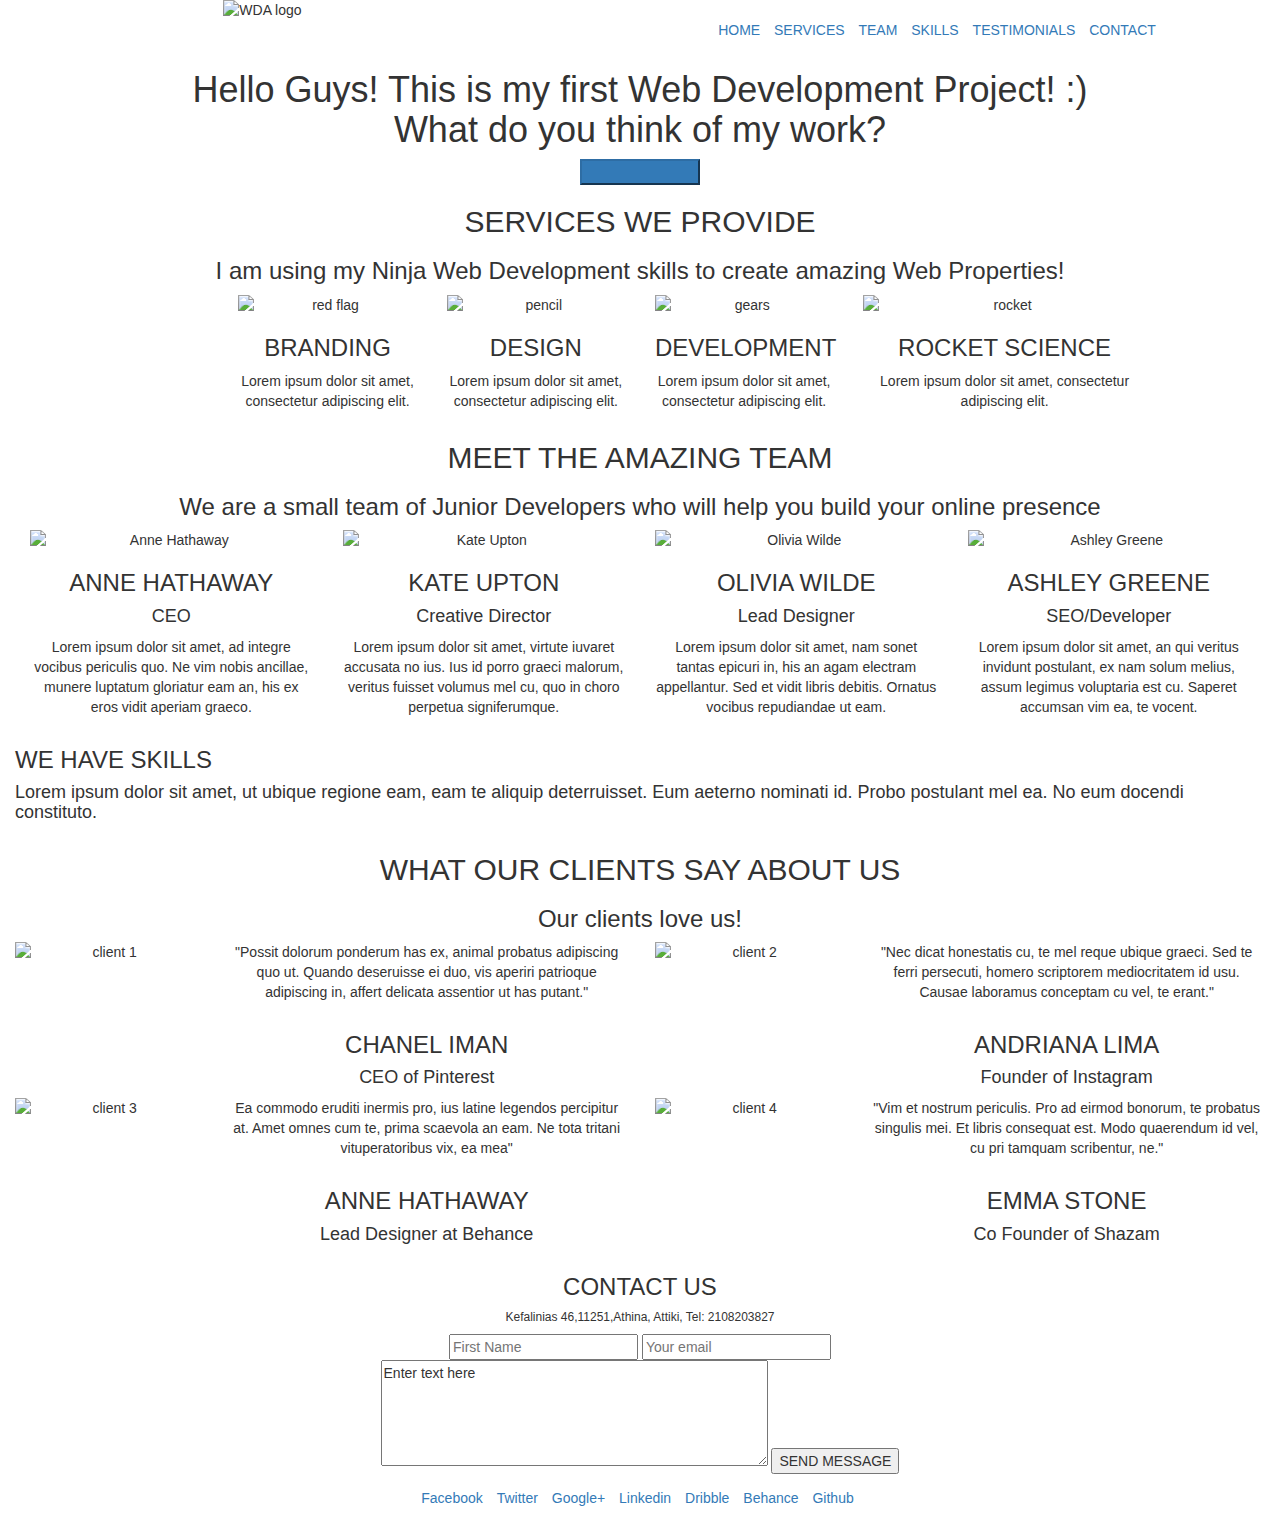
==== index.html @ 6f1df202 "Add files via upload" ====
<html lang="en">

<head>

    <!--Bootstrap-->
    <link rel="stylesheet" href="https://maxcdn.bootstrapcdn.com/bootstrap/3.3.7/css/bootstrap.min.css">
    <script src="https://ajax.googleapis.com/ajax/libs/jquery/3.2.1/jquery.min.js"></script>
    <script src="https://maxcdn.bootstrapcdn.com/bootstrap/3.3.7/js/bootstrap.min.js"></script>
    <script src="https://use.fontawesome.com/dc52ad11bc.js"></script>

    <!--Meta-->
    <meta charset="utf-8">
    <meta name="viewport" content="width=device-width, initial-scale=1">
    <meta http-equiv="X-UA-Compatible" content="IE=edge">

    <!--CSS-->
    <link rel="stylesheet" type="text/css" href="css/style.css">

    <!--Fonts-->
    <link rel="stylesheet" type="text/css" href="css/fonts/fonts.css" />

    <title>WDA Project</title>
</head>

<body>
<header>
    <div class="container-fluid">
        <div class="col-md-7 col-md-offset-2">
            <div class=row>
                <img class="logo" src="https://s1.postimg.org/7ksg6btxzz/logo.png" alt="WDA logo">
            </div>
        </div>
    </div>
    <div class="container-fluid">
        <div class="col-md-7 col-md-offset-4 text-center">
            <div class="row">
                <ul class="list-inline list-responsive text-right spacing menu">
                    <li><a href="#HOME">HOME</a></li>
                    <li><a href="#SERVICES">SERVICES</a></li>
                    <li><a href="#TEAM">TEAM</a></li>
                    <li><a href="#SKILLS">SKILLS</a></li>
                    <li><a href="#TESTIMONIALS">TESTIMONIALS</a></li>
                    <li><a href="#CONTACT">CONTACT</a></li>
                </ul>
            </div>
        </div>
    </div>
</header>
<div id="section-1" class="container-fluid text-center">
    <h1>Hello Guys! This is my first Web Development Project! :)<br>
        What do you think of my work?<br>
    </h1>

    <button type="button" class="btn-primary btn-responsive"><a href="#">IT'S AWESOME!</a></button>
</div>
<div id="section-2" class="container-fluid text-center">
    <h2>SERVICES WE PROVIDE</h2>
    <div class="line-black text-center"><span></span> </div>
    <h3 class="section-2-upper">I am using my Ninja Web Development skills to create amazing Web Properties!</h3>

    <div id="branding" class="container col-md-2 col-md-offset-2 text-center ">
        <img class="flag img-responsive" src="https://s1.postimg.org/10938wjawv/flag.png" alt="red flag">
        <h3 class="section-2">BRANDING</h3>
        <p class="section-2">Lorem ipsum dolor sit amet, consectetur adipiscing elit.</p>
    </div>
    <div id="design" class="container col-md-2">
        <img class="design img-responsive" src="https://s1.postimg.org/9iavqbt5n3/design.png" alt="pencil">
        <h3 class="section-2">DESIGN</h3>
        <p class="section-2">Lorem ipsum dolor sit amet, consectetur adipiscing elit. </p>
    </div>
    <div id="development" class="container col-md-2 text-center">
        <img class="development img-responsive" src="https://s1.postimg.org/7mzkviwmq7/development.png" alt="gears">
        <h3 class="section-2">DEVELOPMENT</h3>
        <p class="section-2">Lorem ipsum dolor sit amet, consectetur adipiscing elit.</p>
    </div>
    <div id="rocket-science" class="container col-md-3 text-center">
        <img class="rocket img-responsive" src="https://s1.postimg.org/8bsufju0of/rocket.png" alt="rocket">
        <h3 class="section-2">ROCKET SCIENCE</h3>
        <p class="section-2">Lorem ipsum dolor sit amet, consectetur adipiscing elit.</p>
    </div>
</div>
<div id="section-3" class="container-fluid text-center">
    <h2 class="s3">MEET THE AMAZING TEAM</h2>
    <div class="s3line-black text-center"><span></span> </div>
    <h3 class="s3">We are a small team of Junior Developers who will help you build your online presence</h3>
    <div id="ah" class="container col-md-3 col-md-offset-0.5 text-center">
        <img class="img-responsive anne" src="https://s1.postimg.org/6tqyvd4qgf/team1.jpg" alt="Anne Hathaway">
        <h3 class="s3">ANNE HATHAWAY</h3>
        <h4 class="s3">CEO</h4>
        <p class="s3">Lorem ipsum dolor sit amet, ad integre vocibus periculis quo. Ne vim nobis ancillae, munere luptatum gloriatur eam an, his ex eros vidit aperiam graeco.</p>
    </div>
    <div id="ku" class="container col-md-3 text center">
        <img class="img-responsive kate" src="https://s1.postimg.org/3uhiclnncv/team2.jpg" alt="Kate Upton">
        <h3 class="s3">KATE UPTON</h3>
        <h4 class="s3">Creative Director</h4>
        <p class="s3">Lorem ipsum dolor sit amet, virtute iuvaret accusata no ius. Ius id porro graeci malorum, veritus fuisset volumus mel cu, quo in choro perpetua signiferumque.</p>
    </div>
    <div id="ow" class="container col-md-3 text-center">
        <img class="img-responsive olivia" src="https://s1.postimg.org/5l870zu4mn/team3.jpg" alt="Olivia Wilde">
        <h3 class="s3">OLIVIA WILDE</h3>
        <h4 class="s3">Lead Designer</h4>
        <p class="s3">Lorem ipsum dolor sit amet, nam sonet tantas epicuri in, his an agam electram appellantur. Sed et vidit libris debitis. Ornatus vocibus repudiandae ut eam.</p>
    </div>
    <div id="ag" class="container col-md-3 text-center">
        <img class="img-responsive ashley" src="https://s1.postimg.org/8kb9uo4j4v/team4.jpg" alt="Ashley Greene">
        <h3 class="s3">ASHLEY GREENE</h3>
        <h4 class="s3">SEO/Developer</h4>
        <p class="s3">Lorem ipsum dolor sit amet, an qui veritus invidunt postulant, ex nam solum melius, assum legimus voluptaria est cu. Saperet accumsan vim ea, te vocent.</p>
    </div>
</div>
<div id ="skills" class="container-fluid text center">
    <h3 class="skills">WE HAVE SKILLS</h3>
    <div class="skillsline-black text-center"><span></span> </div>
    <h4 class="skills">Lorem ipsum dolor sit amet, ut ubique regione eam, eam te aliquip deterruisset. Eum aeterno nominati id. Probo postulant mel ea. No eum docendi constituto.</h4>

</div>
<div id="section-4" class="text-center">
    <h2 class="s4">WHAT OUR CLIENTS SAY ABOUT US</h2>
    <div class="s4line-black text-center"><span></span> </div>
    <h3 class="s4">Our clients love us!</h3>
    <div class="container-fluid">
        <div class="row">
            <div class="col-xs-2"><img class="center-block img-responsive client-1" src="https://s1.postimg.org/8ppd89eqj3/client_img1.jpg" alt="client 1"></div>
            <div class="col-xs-4">
                <p class="s4">"Possit dolorum ponderum has ex, animal probatus adipiscing quo ut. Quando deseruisse ei duo, vis aperiri patrioque adipiscing in, affert delicata assentior ut has putant."</p>
            </div>
            <div class="col-xs-2"><img class="center-block img-responsive client-1" src="https://i.imgur.com/usL7pbb.jpg" alt="client 2"></div>
            <div class="col-xs-4">
                <p class="s4">"Nec dicat honestatis cu, te mel reque ubique graeci. Sed te ferri persecuti, homero scriptorem mediocritatem id usu. Causae laboramus conceptam cu vel, te erant."</p>
            </div>
        </div>
        <div class="row">
            <div class="col-xs-4 col-xs-offset-2">
                <h3 class="s4">CHANEL IMAN</h3>
                <h4 class="s4">CEO of Pinterest</h4>
            </div>
            <div class="col-xs-4 col-xs-offset-2">
                <h3 class="s4">ANDRIANA LIMA</h3>
                <h4 class="s4">Founder of Instagram</h4>
            </div>
        </div>
        <div class="row">
            <div class="col-xs-2"><img class="center-block img-responsive client-1" src="https://i.imgur.com/NWGElih.jpg.jpg" alt="client 3"></div>
            <div class="col-xs-4">
                <p class="s4">Ea commodo eruditi inermis pro, ius latine legendos percipitur at. Amet omnes cum te, prima scaevola an eam. Ne tota tritani vituperatoribus vix, ea mea"</p>
            </div>
            <div class="col-xs-2"><img class="center-block img-responsive client-1" src="https://i.imgur.com/GZlUS34.jpg" alt="client 4"></div>
            <div class="col-xs-4">
                <p class="s4">"Vim et nostrum periculis. Pro ad eirmod bonorum, te probatus singulis mei. Et libris consequat est. Modo quaerendum id vel, cu pri tamquam scribentur, ne."</p>
            </div>
        </div>
        <div class="row">
            <div class="col-xs-4 col-xs-offset-2">
                <h3 class="s4">ANNE HATHAWAY</h3>
                <h4 class="s4">Lead Designer at Behance</h4>
            </div>
            <div class="col-xs-4 col-xs-offset-2">
                <h3 class="s4">EMMA STONE</h3>
                <h4 class="s4">Co Founder of Shazam</h4>
            </div>
        </div>
    </div>

</div>
<div class="container-fluid lower-section">
    <div class="row">
        <h3 class="col-md-12 text-center spacing form">
            CONTACT US
        </h3>

        <div class="line-blue text-center"><span></span> </div>

        <h6 class="text-center spacing">Kefalinias 46,11251,Athina, Attiki, Tel: 2108203827 </h6>
        <form class="text-center lower" title="contact-form">
            <div class="">
                <input type="text" placeholder="First Name">

                <input type="email" placeholder="Your email">
            </div>
            <textarea cols="45" rows="5">Enter text here</textarea>
            <button type="Submit" class="btn-primary-form btn-responsive">SEND MESSAGE</button>
        </form>

    </div>
</div>
<div class="social container-fluid text-center">
    <ul class="social-media list-inline text-center">
        <li class="social-media" ><a href="#">Facebook</a></li>
        <li><a href="#">Twitter</a></li>
        <li><a href="#">Google+</a></li>
        <li><a href="#">Linkedin</a></li>
        <li><a href="#">Dribble</a></li>
        <li><a href="#">Behance</a></li>
        <li><a href="#">Github</a></li>
    </ul>
</div>


</body>

</html>
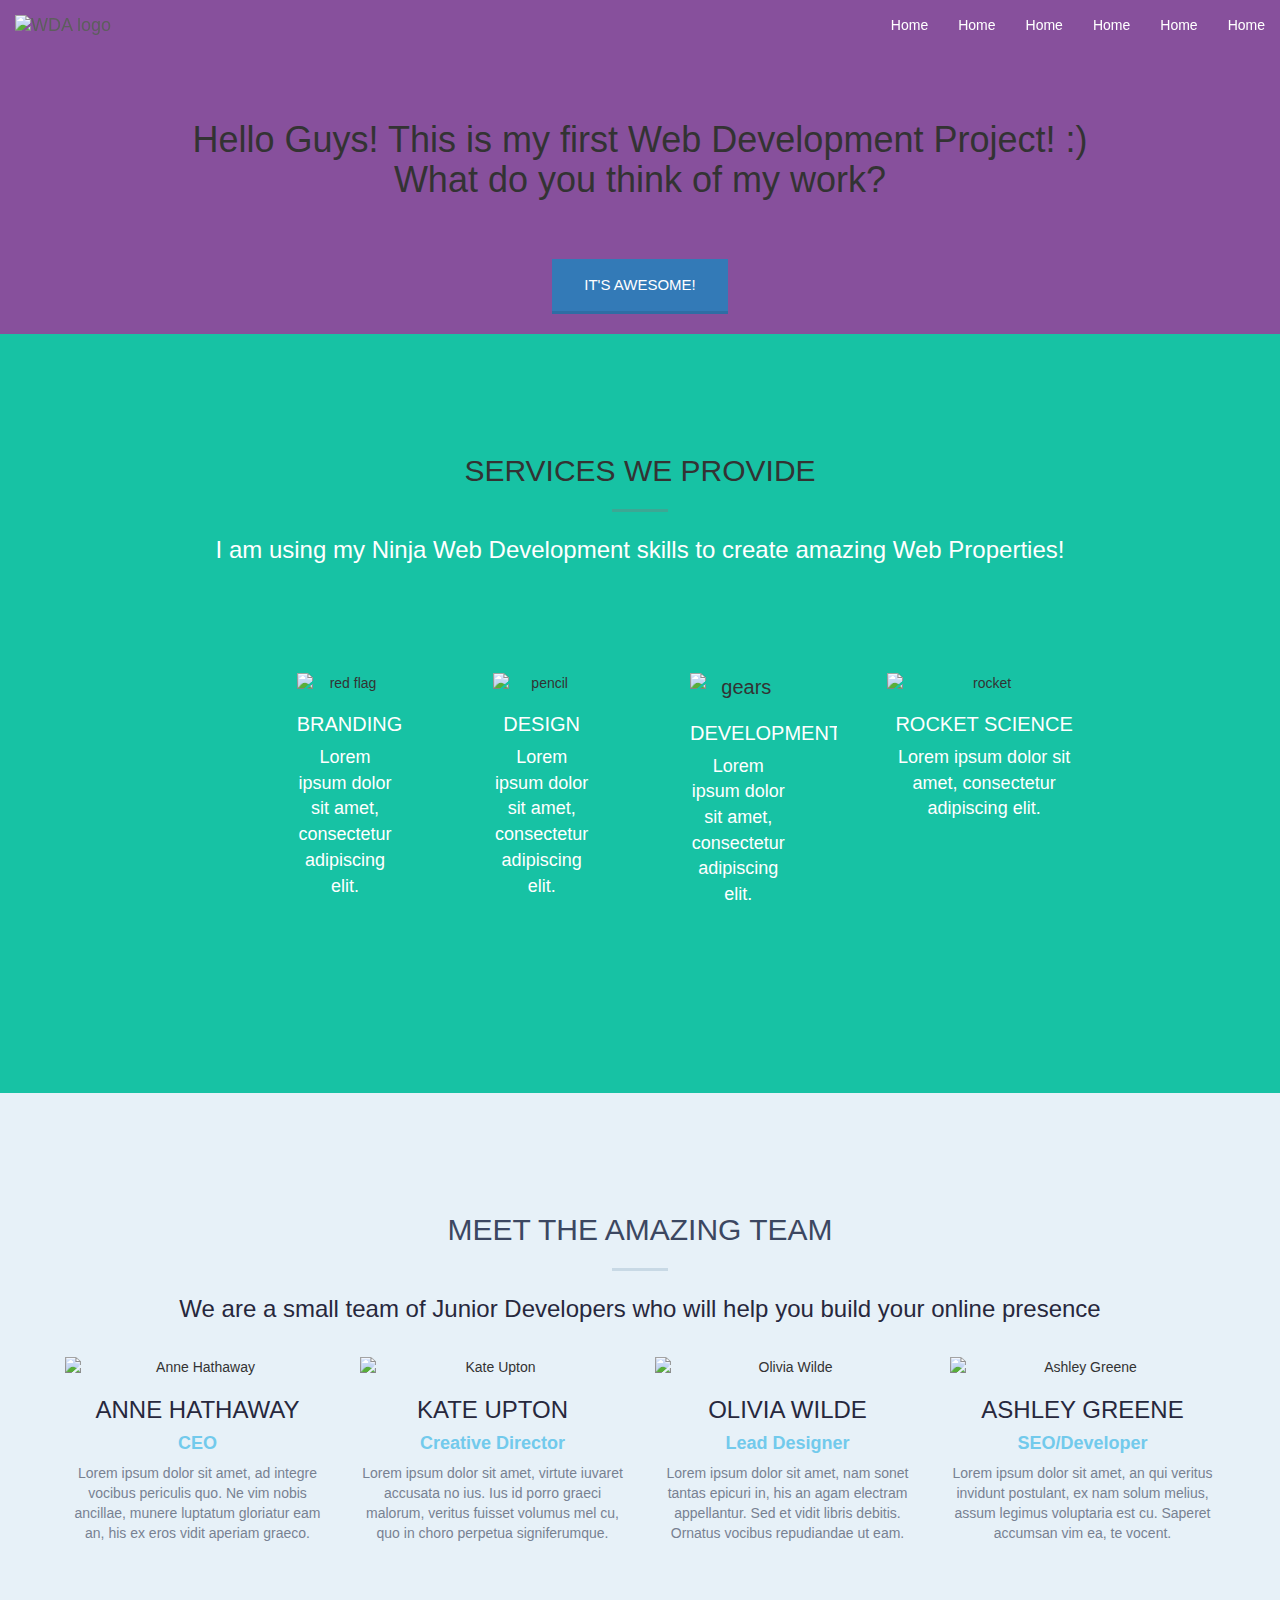
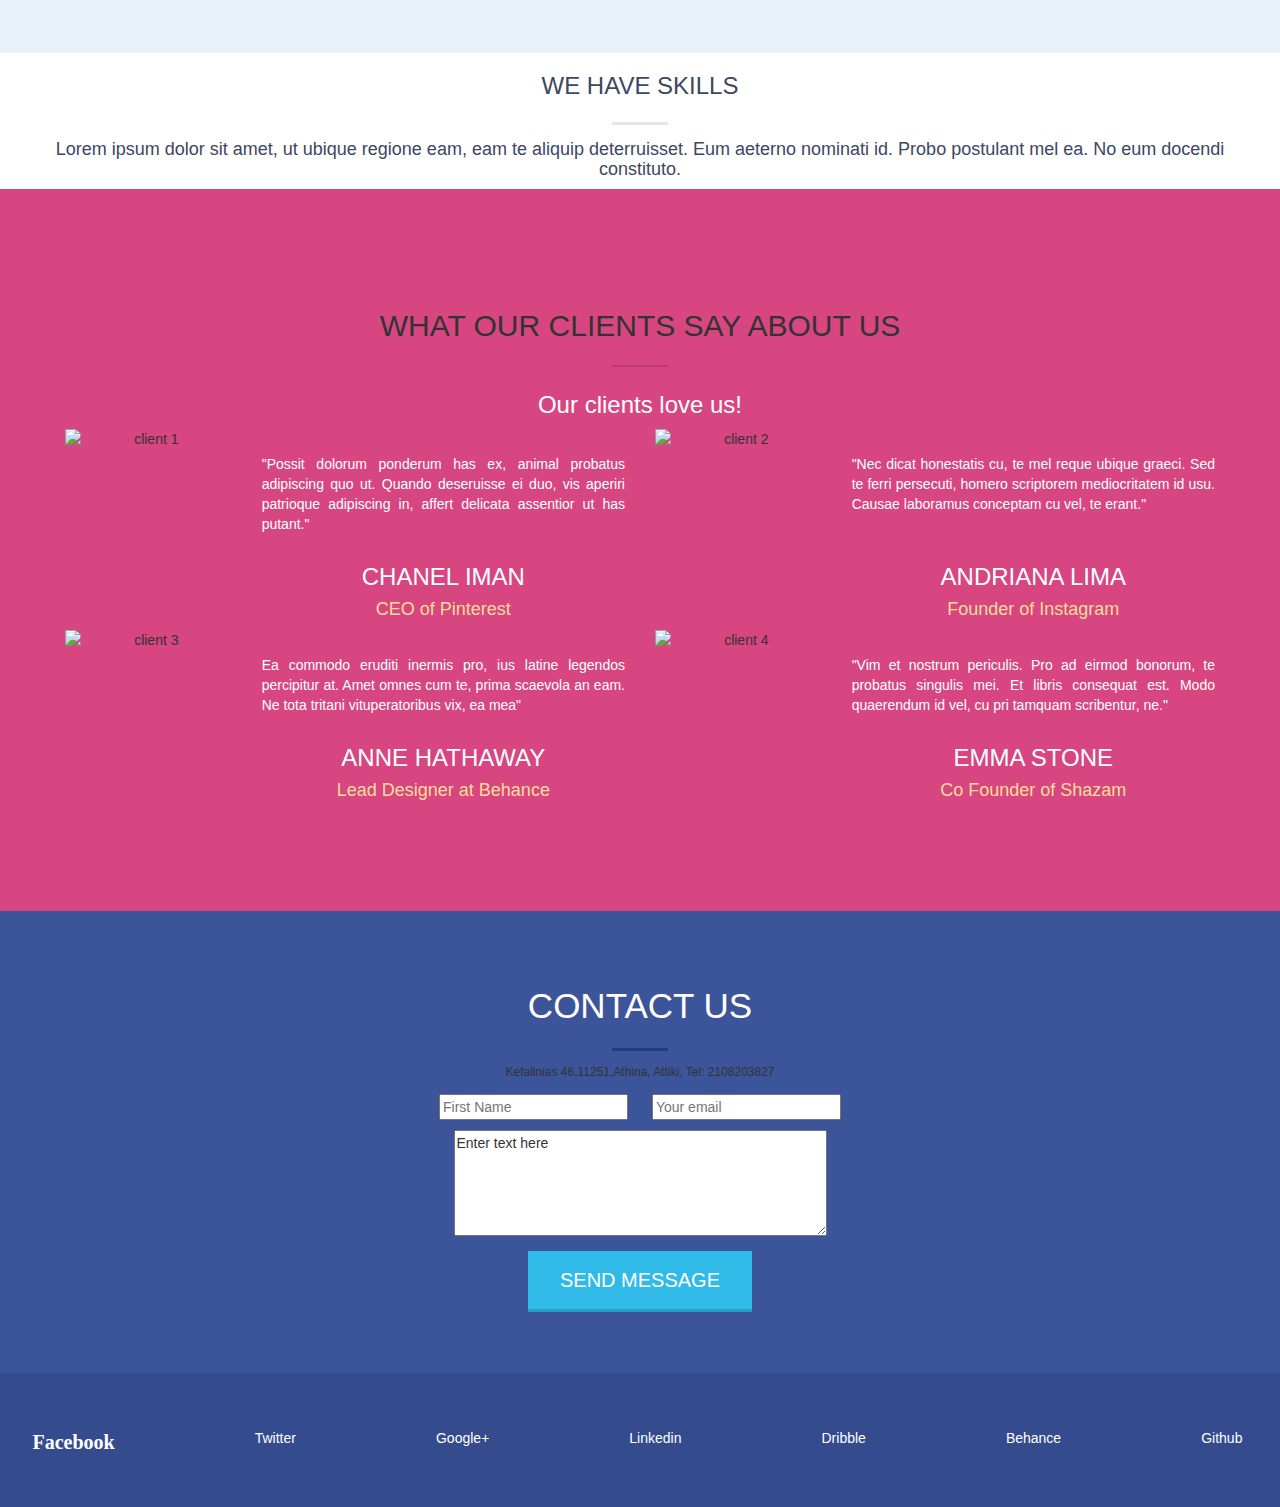
==== commit bebef710: "Merge 72ccb64de0fe29d27d9fe0412bbe6d9d4c998422 into dcc0bbd0078bb89d1396864a4e6d2840643dbd08" ====
--- a/index.html
+++ b/index.html
@@ -1,58 +1,65 @@
+<!DOCTYPE html>
 <html lang="en">
 
 <head>
+    
 
     <!--Bootstrap-->
+    <link rel="stylesheet" type="text/css" href="style.css">
     <link rel="stylesheet" href="https://maxcdn.bootstrapcdn.com/bootstrap/3.3.7/css/bootstrap.min.css">
-    <script src="https://ajax.googleapis.com/ajax/libs/jquery/3.2.1/jquery.min.js"></script>
-    <script src="https://maxcdn.bootstrapcdn.com/bootstrap/3.3.7/js/bootstrap.min.js"></script>
-    <script src="https://use.fontawesome.com/dc52ad11bc.js"></script>
+    
 
     <!--Meta-->
     <meta charset="utf-8">
     <meta name="viewport" content="width=device-width, initial-scale=1">
     <meta http-equiv="X-UA-Compatible" content="IE=edge">
 
-    <!--CSS-->
-    <link rel="stylesheet" type="text/css" href="css/style.css">
+    
+    
 
     <!--Fonts-->
-    <link rel="stylesheet" type="text/css" href="css/fonts/fonts.css" />
+    <link rel="stylesheet" type="text/css" href="fonts/fonts.css" />
 
     <title>WDA Project</title>
 </head>
-
 <body>
-<header>
+            
+<nav class="navbar navbar-default navbar-fixed-top navbar-trans">
     <div class="container-fluid">
-        <div class="col-md-7 col-md-offset-2">
-            <div class=row>
+        <div class="navbar-header">
+            <button type="button" class="navbar-toggle" data-toggle="collapse" data-target="#myNavbar">
+                <span class="icon-bar"></span>
+                <span class="icon-bar"></span>
+                <span class="icon-bar"></span>
+            </button>
+            <a class="navbar-brand" href="#section-1">
                 <img class="logo" src="https://s1.postimg.org/7ksg6btxzz/logo.png" alt="WDA logo">
-            </div>
-        </div>
-    </div>
-    <div class="container-fluid">
-        <div class="col-md-7 col-md-offset-4 text-center">
-            <div class="row">
-                <ul class="list-inline list-responsive text-right spacing menu">
-                    <li><a href="#HOME">HOME</a></li>
-                    <li><a href="#SERVICES">SERVICES</a></li>
-                    <li><a href="#TEAM">TEAM</a></li>
-                    <li><a href="#SKILLS">SKILLS</a></li>
-                    <li><a href="#TESTIMONIALS">TESTIMONIALS</a></li>
-                    <li><a href="#CONTACT">CONTACT</a></li>
-                </ul>
-            </div>
-        </div>
-    </div>
-</header>
-<div id="section-1" class="container-fluid text-center">
+            </a>
+        </div>
+        <div class="collapse navbar-collapse" id="myNavbar">
+            <ul class="nav navbar-nav navbar-right">
+                <li><a href="#" class="nav-color">Home</a></li>
+                <li><a href="#" class="nav-color">Home</a></li>
+                <li><a href="#" class="nav-color">Home</a></li>
+                <li><a href="#" class="nav-color">Home</a></li>
+                <li><a href="#" class="nav-color">Home</a></li>
+                <li><a href="#" class="nav-color">Home</a></li>                   
+            </ul>
+        </div>
+    </div>
+</nav>
+
+    
+<section id="section-1">
+<div class="container-fluid text-center">
     <h1>Hello Guys! This is my first Web Development Project! :)<br>
         What do you think of my work?<br>
     </h1>
-
     <button type="button" class="btn-primary btn-responsive"><a href="#">IT'S AWESOME!</a></button>
 </div>
+</section>
+
+
 <div id="section-2" class="container-fluid text-center">
     <h2>SERVICES WE PROVIDE</h2>
     <div class="line-black text-center"><span></span> </div>
@@ -112,6 +119,16 @@
     <h3 class="skills">WE HAVE SKILLS</h3>
     <div class="skillsline-black text-center"><span></span> </div>
     <h4 class="skills">Lorem ipsum dolor sit amet, ut ubique regione eam, eam te aliquip deterruisset. Eum aeterno nominati id. Probo postulant mel ea. No eum docendi constituto.</h4>
+    
+        <div id="circle1"></div>
+        <div id="circle2"></div>
+        <div id="circle3"></div>
+        <div id="circle4"></div>
+  
+
+    
+         
+    
 
 </div>
 <div id="section-4" class="text-center">
@@ -172,7 +189,7 @@
 
         <h6 class="text-center spacing">Kefalinias 46,11251,Athina, Attiki, Tel: 2108203827 </h6>
         <form class="text-center lower" title="contact-form">
-            <div class="">
+            <div class="imputss">
                 <input type="text" placeholder="First Name">
 
                 <input type="email" placeholder="Your email">
@@ -196,6 +213,31 @@
 </div>
 
 
+<!--JQuery-->
+<script src= "https://ajax.googleapis.com/ajax/libs/jquery/3.2.1/jquery.min.js"></script>
+<script src= "https://ajax.googleapis.com/ajax/libs/jquery/3.2.1/jquery.min.js"></script>
+<script src=" https://maxcdn.bootstrapcdn.com/bootstrap/3.3.7/js/bootstrap.min.js"></script>
+<script src=" https://use.fontawesome.com/dc52ad11bc.js"></script>
+<!-- <script src="https://ajax.googleapis.com/ajax/libs/jquery/3.1.0/jquery.min.js"></script> -->
+<script src="https://cdnjs.cloudflare.com/ajax/libs/jquery-circle-progress/1.2.2/circle-progress.min.js"></script>
+
+<script>
+        
+                $('#circle1').circleProgress({
+                  value: 0.75,
+                });
+                
+                  $('#circle2').circleProgress({
+                        value: 0.75,
+                    });
+                      $('#circle3').circleProgress({
+                            value: 0.75,
+                        });
+                         $('#circle4').circleProgress({
+                                value: 0.75,
+                            });
+</script>
+
 </body>
 
 </html>--- a/style.css
+++ b/style.css
@@ -0,0 +1,459 @@
+body {
+    margin-top: 70px;
+}
+
+/* header {
+    background-color: #87509c;
+} */
+
+ul.menu {
+    padding-bottom: 14px;
+    text-decoration: none;
+    text-align: right;
+    font-family: zona_probold, sans-serif;
+    color: #ffffff;
+}
+li a {
+    text-decoration: none;
+    font-family: zona_probold,sans-serif ;
+    color: #ffffff;
+}
+
+/* .logo {
+    padding-top: 14px;
+    padding-bottom: 20px;
+} */
+
+
+#section-1 {
+    
+    background-color: #87509c;
+
+}
+h1 {
+    padding-top: 10rem;
+    padding-bottom: 5rem;
+    font-family: zona_proregular,sans-serif;
+    color: #ffffff;
+}
+.btn-primary {
+    background-color: #eb7d4b;
+    border: none;
+    color: #ffffff;
+    padding: 15px 32px;
+    text-align: center;
+    text-decoration: none;
+    display: block;
+    font-size: 20px;
+    font-family: zona_probold,sans-serif;
+    margin-left: auto;
+    margin-right: auto;
+    margin-bottom: 20px;
+    border-size: 4px;
+    border-bottom: solid;
+    border-color: #a75f3e;
+}
+.btn-primary a {
+    text-decoration: none;
+    color: #ffffff;
+    display: block;
+    font-family: zona_probold,sans-serif;
+    font-size: 15px;
+}
+
+.btn-primary a hover {
+    text-decoration: none;
+    color: #ffffff;
+    display: block;
+    font-family: zona_probold,sans-serif;
+    font-weight: bold;
+}
+
+#section-2 {
+    display: block;
+    background-color: #17c2a4;
+    padding-top: 100px;
+    padding-left: 50px;
+    padding-right: 50px;
+    padding-bottom: 100px;
+}
+
+.line-black span {
+    background: #3ca794;
+    display: inline-block;
+    padding: 0.1em 2em;
+}
+
+h2 {
+    font-family: zona_probold, sans-serif;
+    color: #ffffff;
+    text-align: center;
+}
+
+h3.section-2-upper {
+    font-family: zona_proregular, sans-serif;
+    color: #ffffff;
+    text-align: center;
+}
+
+#branding {
+    background-color: #17c2a4;
+    padding-top: 100px;
+    padding-left: 50px;
+    padding-right: 50px;
+    padding-bottom: 75px;
+}
+
+h3.section-2 {
+    font-family: zona_probold, sans-serif;
+    font-size: 20px;
+    color: #ffffff;
+    text-align: center;
+}
+
+img.flag {
+    display: block;
+    margin-left: auto;
+    margin-right: auto;
+}
+
+p.section-2 {
+    font-family: zona_proregular,sans-serif;
+    color: #ffffff;
+    text-align: center;
+    font-size: 18px;
+}
+
+#design {
+    background-color: #17c2a4;
+    padding-top: 100px;
+    padding-left: 50px;
+    padding-right: 50px;
+    padding-bottom: 75px;
+}
+img.design {
+    display: block;
+    margin-left: auto;
+    margin-right: auto;
+}
+
+#development {
+    background-color: #17c2a4;
+    padding-top: 100px;
+    padding-left: 50px;
+    padding-right: 50px;
+    padding-bottom: 75px;
+    font-size: 20px;
+}
+img.development {
+    display: block;
+    margin-left: auto;
+    margin-right: auto;
+}
+
+#rocket-science {
+    background-color: #17c2a4;
+    padding-top: 100px;
+    padding-left: 50px;
+    padding-right: 50px;
+    padding-bottom: 75px;
+}
+
+img.rocket {
+    display: block;
+    margin-left: auto;
+    margin-right: auto;
+}
+
+#section-3 {
+    background-color: #e7f1f8;
+    display: block;
+    padding-top: 100px;
+    padding-left: 50px;
+    padding-right: 50px;
+    padding-bottom: 100px;
+}
+
+h2.s3 {
+    font-family: zona_probold, sans-serif;
+    color: #3c4761;
+    text-align: center;
+}
+
+.s3line-black {
+    background: #c8d9e5;
+    display: inline-block;
+    padding: 0.1em 2em;
+}
+
+h3.s3 {
+    font-family: zona_probold, sans-serif;
+    color: #27283d;
+    text-align: center;
+}
+
+h4.s3 {
+    font-family: zona_proregular,sans-serif;
+    color: #72caec;
+    text-align: center;
+    font-weight: bold;
+}
+
+img.anne {
+    padding-top: 25px;
+    display: block;
+    margin-left: auto;
+    margin-right: auto;
+}
+
+p.s3 {
+    color: #788192;
+    font-family: zona_proregular,sans-serif;
+    text-align: center;
+}
+
+img.kate {
+    padding-top: 25px;
+    display: block;
+    margin-right: auto;
+    margin-left: auto;
+}
+
+img.olivia {
+    padding-top: 25px;
+    display: block;
+    margin-left: auto;
+    margin-right: auto;
+}
+
+img.ashley {
+    padding-top: 25px;
+    display: block;
+    margin-left: auto;
+    margin-right: auto;
+}
+
+#section-4 {
+    background-color: #d74680;
+    display: block;
+    padding-top: 100px;
+    padding-left: 50px;
+    padding-right: 50px;
+    padding-bottom: 100px;
+}
+
+h3.s4 {
+    color: #ffffff;
+    font-family: zona_probold,sans-serif;
+    text-align: center;
+}
+
+.s4line-black {
+    background: #b73c6d;
+    display: inline-block;
+    padding: 0.1em 2em;
+}
+
+h3.s4 {
+    color: #ffffff;
+    font-family: zona_proregular,sans-serif;
+    text-align: center;
+}
+
+p.s4 {
+    padding-top: 25px;
+    display: inline-block;
+    font-family: zona_proregular,sans-serif;
+    color: #ffffff;
+    text-align: justify;
+}
+
+img.client1 span {
+    padding-top: 25px;
+    vertical-align: middle;
+}
+h4.s4 {
+    color: #ffdd99;
+    font-family: zona_proregular, sans-serif;
+    text-align:center;
+}
+
+.lower-section{
+
+    background: #3c5499;
+    padding-top: 4em ;
+    padding-bottom: 4em;
+    text-align:center;
+}
+
+
+
+.line-blue span{
+    background:#223b88 ;
+    display: inline-block;
+    padding: 0.1em 2em;
+}
+
+form input:first-child{
+    margin-right: 20px;
+}
+
+.lower{
+    padding:5px;
+}
+
+h3.form{
+    font-family: zona_probold, sans-serif;
+    color:#FFFFFF;
+    text-align: center;
+    font-size:35px;
+
+}
+
+h6 {
+    font-family: zona_proregular, sans-serif;
+    color:#FFFFFF;
+    text-align: center;
+    text-size:25px;
+
+}
+
+form {
+    padding-top: 30px;
+
+}
+.btn-primary-form{
+    background-color: #30bae7;
+    border: none;
+    color: #ffffff;
+    padding: 15px 32px;
+    text-align: center;
+    text-decoration: none;
+    display: block;
+    font-size: 20px;
+    font-family: zona_probold, sans-serif;
+    margin-top: auto;
+    margin-left: auto;
+    margin-right: auto;
+
+    border-size: 4px;
+    border-bottom: solid;
+    border-color: #299ec5;
+}
+.btn-primary a {
+    text-decoration: none;
+    color: #ffffff;
+    display: block;
+    font-family: zona_probold, sans-serif;
+    font-size: 15px;
+}
+
+.btn-primary a hover {
+    text-decoration: none;
+    color: #ffffff;
+    display: block;
+    font-family: zona_probold, sans-serif;
+    font-weight: bold;
+}
+
+ul.social-media {
+    display:inline-flex;
+    align-items: stretch;
+    justify-content: space-between;
+    width: 100%;
+    background-color: #344b8e;
+    text-align: center;
+    padding-top:30px;
+    padding-bottom:15px;
+    padding-left:15px;
+    padding-right:15px;
+    background-size: 20px 20px;
+
+
+}
+
+li.social-media a {
+    text-decoration: none;
+    color: #FFFFFF;
+    display: block;
+    text-align: center;
+    font-family: zona_probold, serif;
+    font-weight:bold;
+    background-size: 20px 20px;
+    font-size: 20px;
+}
+
+li.social-media a:hover {
+    text-decoration: none;
+    color: #FFFFFF;
+    background-color: #30bae7;
+}
+
+.social {
+    background-color:#344b8e;
+    text-align:center;
+    padding-top: 25px;
+    padding-right: 50px;
+    padding-left: 50px;
+    padding-bottom: 25px;
+}
+#skills {
+    background-color: #ffffff;
+}
+
+h3.skills {
+    color: #3c4761;
+    font-family: zona_probold,sans-serif;
+    text-align: center;
+}
+
+.skillsline-black span {
+    background-color: #dfe8ed;
+    display:inline-block;
+    padding: 0.1em 2em;
+}
+h4.skills {
+    color: #3c4761;
+    font-family: zona_proregular, sans-serif;
+    text-align: center;
+
+}
+
+
+.navbar-trans {
+    background-color: rgba(0, 0, 0, 0) !important;
+    border-bottom: none !important;    
+}
+
+
+.nav-color {
+    
+    color: white !important;
+}
+
+#circle1 {
+    display: inline !important;
+}
+
+#circle2 {
+    display: inline !important;
+
+}
+
+#circle3 {
+display: inline !important;
+}
+
+#circle4 {
+    display: inline !important;
+}
+
+.imputss {
+    margin-bottom: 1rem !important;
+}
+
+textarea {
+    width: 373px;
+    margin-bottom: 1rem !important;
+
+}